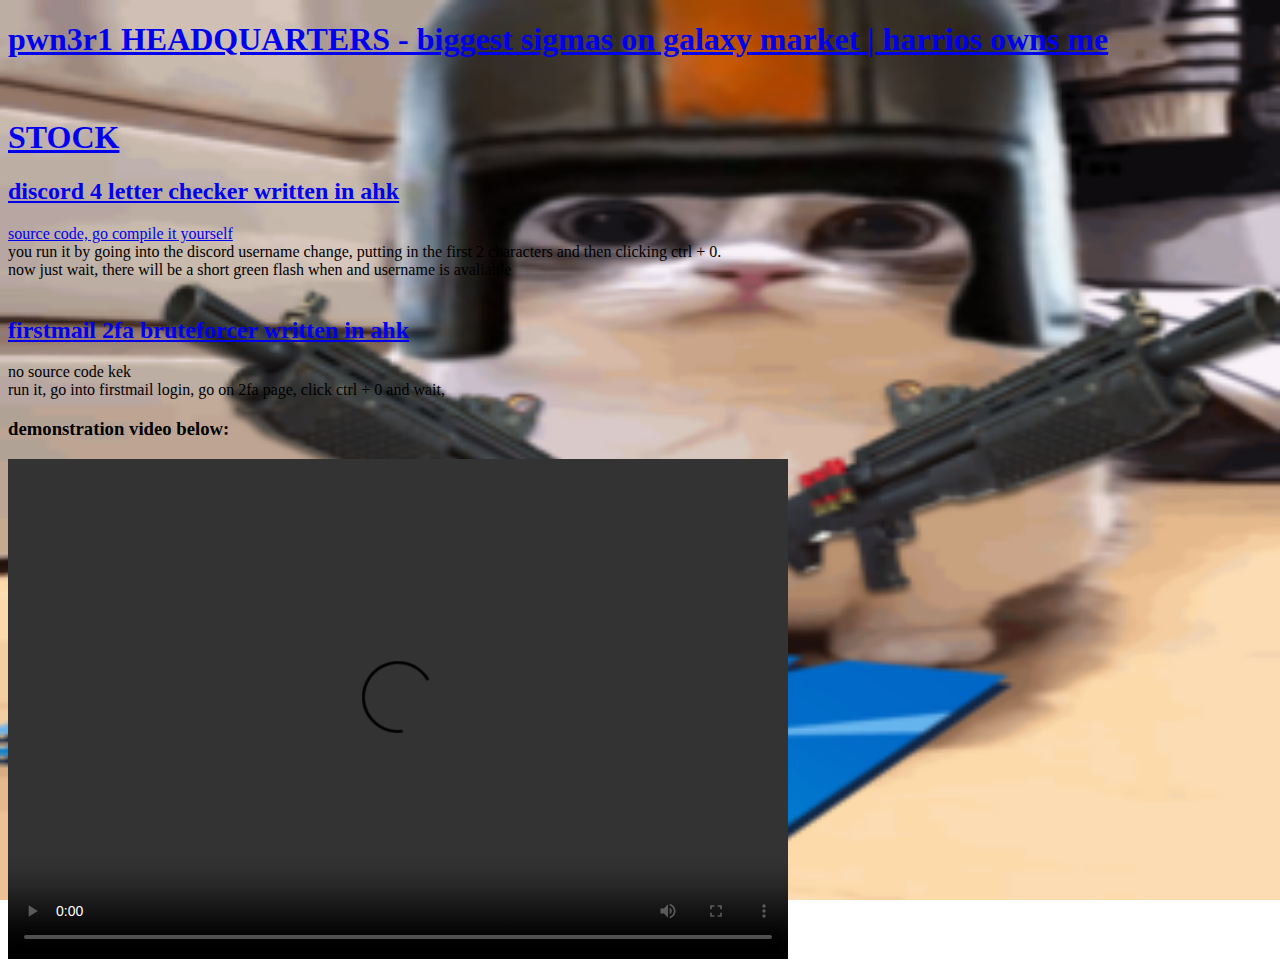
==== index.html @ 16781a07 "stock" ====
<!DOCTYPE html>
<html>
<head>
  <title>pwn3r1</title>
  <link rel="icon" type="image/x-icon" href="pwn3r1.ico">
</head>
<body>
 <style>
body {
  background-image: url('pwn3r1.ico');
  background-repeat: no-repeat;
  background-attachment: fixed;
  background-size: 100% 100%;
}
</style> 


<h1><a href="https://t.me/pwnhq">pwn3r1 HEADQUARTERS - biggest sigmas on galaxy market | harrios owns me</a></h1><br>
<h1><a href="https://pwn3r1.github.io/stock.html">STOCK</a></h1>

<h2><a href="/files/4letter_pwn3r1ware.exe">discord 4 letter checker written in ahk</a></h2>
<a href="/files/source.ahk">source code, go compile it yourself</a><br>
you run it by going into the discord username change, putting in the first 2 characters and then clicking ctrl + 0.<br> now just wait, there will be a short green flash when and username is avaliable<br><br>

<h2><a href="/files/2fafirstmail_pwn3r1ware.exe">firstmail 2fa bruteforcer written in ahk</a></h2>
no source code kek<br>
run it, go into firstmail login, go on 2fa page, click ctrl + 0 and wait,<br>
<h3>demonstration video below:</h3>

 <video width="780" height="500" controls >
  <source src="https://cdn.discordapp.com/attachments/1259228013871108240/1262385164701663382/0715.mp4?ex=6696674d&is=669515cd&hm=99ccae32fda810ac64c8c9be0ae8c78a31056c2745516de99c33644759efdc60&" type="video/mp4">
</video>
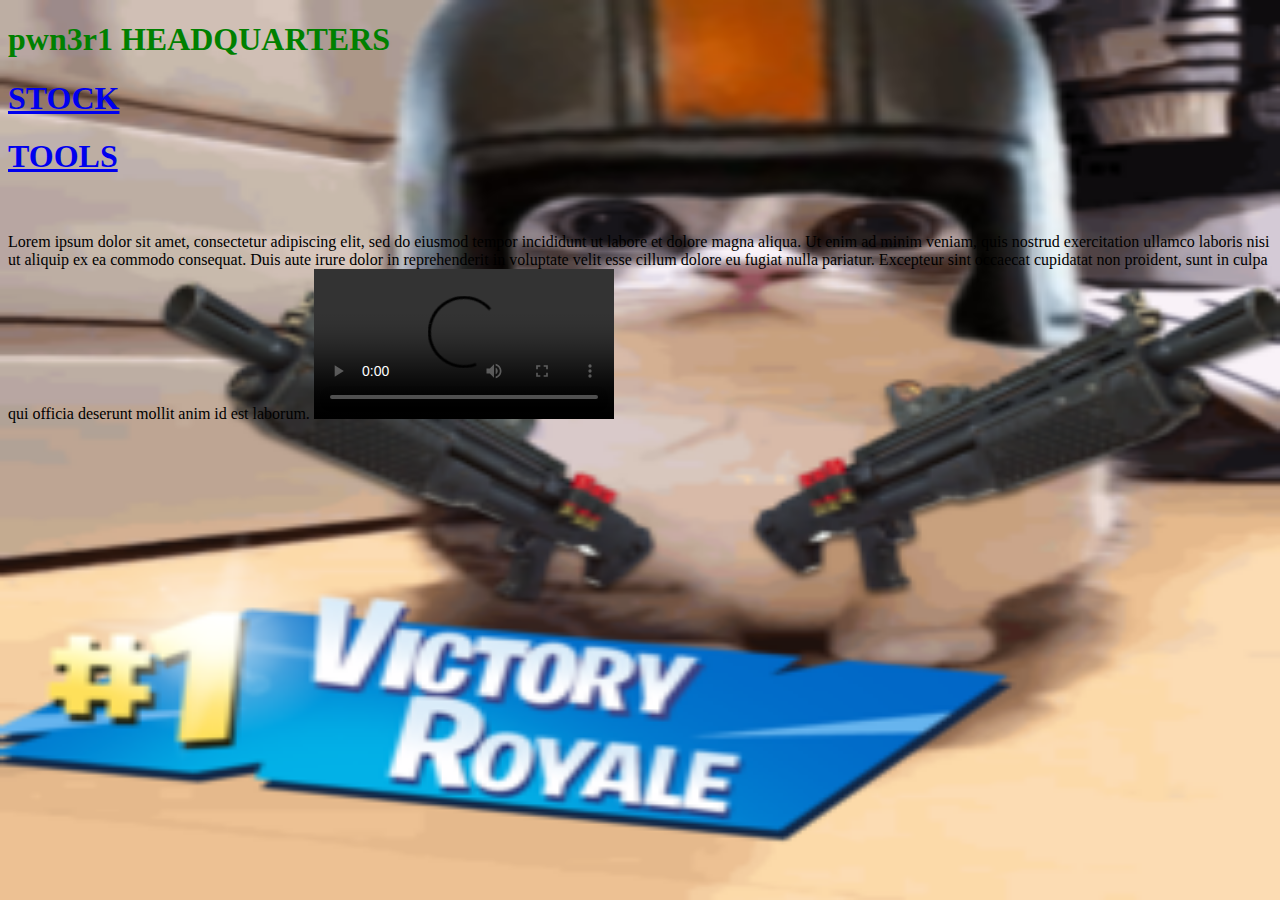
==== commit 3f145ea1: "W commit ngl" ====
--- a/index.html
+++ b/index.html
@@ -1,7 +1,7 @@
 <!DOCTYPE html>
 <html>
 <head>
-  <title>pwn3r1</title>
+  <title>pwn3r1 HQ</title>
   <link rel="icon" type="image/x-icon" href="pwn3r1.ico">
 </head>
 <body>
@@ -14,19 +14,12 @@
 }
 </style> 
 
+<h1><font color="green"> pwn3r1 HEADQUARTERS </font></h1>
+<h1><a href="stock.html">STOCK</a></h1>
+<h1><a href="hackerman.html">TOOLS</a></h1><br><br>
 
-<h1><a href="https://t.me/pwnhq">pwn3r1 HEADQUARTERS - biggest sigmas on galaxy market | harrios owns me</a></h1><br>
-<h1><a href="https://pwn3r1.github.io/stock.html">STOCK</a></h1>
+Lorem ipsum dolor sit amet, consectetur adipiscing elit, sed do eiusmod tempor incididunt ut labore et dolore magna aliqua. Ut enim ad minim veniam, quis nostrud exercitation ullamco laboris nisi ut aliquip ex ea commodo consequat. Duis aute irure dolor in reprehenderit in voluptate velit esse cillum dolore eu fugiat nulla pariatur. Excepteur sint occaecat cupidatat non proident, sunt in culpa qui officia deserunt mollit anim id est laborum.
 
-<h2><a href="/files/4letter_pwn3r1ware.exe">discord 4 letter checker written in ahk</a></h2>
-<a href="/files/source.ahk">source code, go compile it yourself</a><br>
-you run it by going into the discord username change, putting in the first 2 characters and then clicking ctrl + 0.<br> now just wait, there will be a short green flash when and username is avaliable<br><br>
-
-<h2><a href="/files/2fafirstmail_pwn3r1ware.exe">firstmail 2fa bruteforcer written in ahk</a></h2>
-no source code kek<br>
-run it, go into firstmail login, go on 2fa page, click ctrl + 0 and wait,<br>
-<h3>demonstration video below:</h3>
-
- <video width="780" height="500" controls >
-  <source src="https://cdn.discordapp.com/attachments/1259228013871108240/1262385164701663382/0715.mp4?ex=6696674d&is=669515cd&hm=99ccae32fda810ac64c8c9be0ae8c78a31056c2745516de99c33644759efdc60&" type="video/mp4">
+ <video loop controls>
+  <source src="files/0601.mp4" type="video/mp4">
 </video> 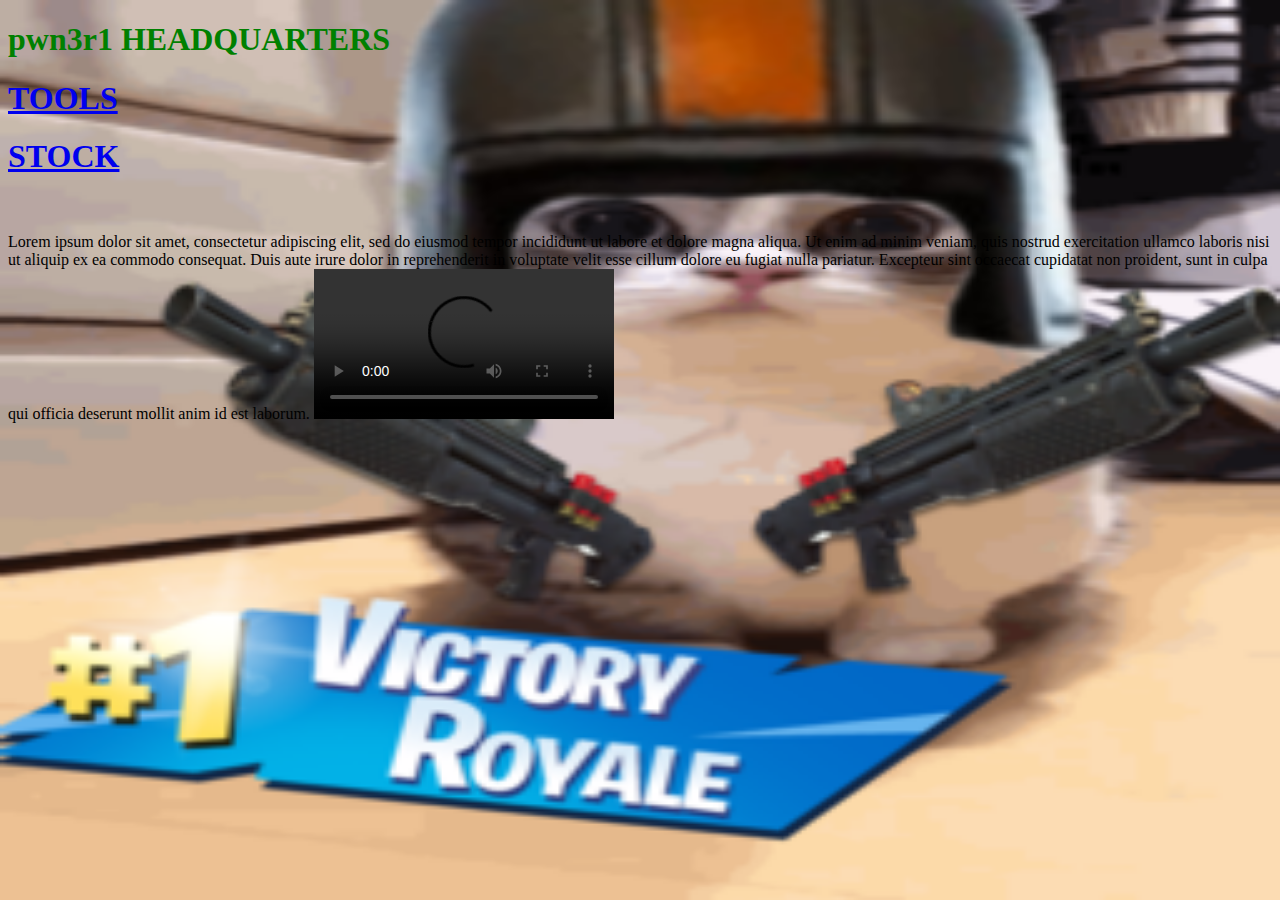
==== commit 6030b804: "autism" ====
--- a/index.html
+++ b/index.html
@@ -15,8 +15,8 @@
 </style> 
 
 <h1><font color="green"> pwn3r1 HEADQUARTERS </font></h1>
-<h1><a href="stock.html">STOCK</a></h1>
-<h1><a href="hackerman.html">TOOLS</a></h1><br><br>
+<h1><a href="hackerman.html">TOOLS</a></h1>
+<h1><a href="stock.html">STOCK</a></h1><br><br>
 
 Lorem ipsum dolor sit amet, consectetur adipiscing elit, sed do eiusmod tempor incididunt ut labore et dolore magna aliqua. Ut enim ad minim veniam, quis nostrud exercitation ullamco laboris nisi ut aliquip ex ea commodo consequat. Duis aute irure dolor in reprehenderit in voluptate velit esse cillum dolore eu fugiat nulla pariatur. Excepteur sint occaecat cupidatat non proident, sunt in culpa qui officia deserunt mollit anim id est laborum.
 
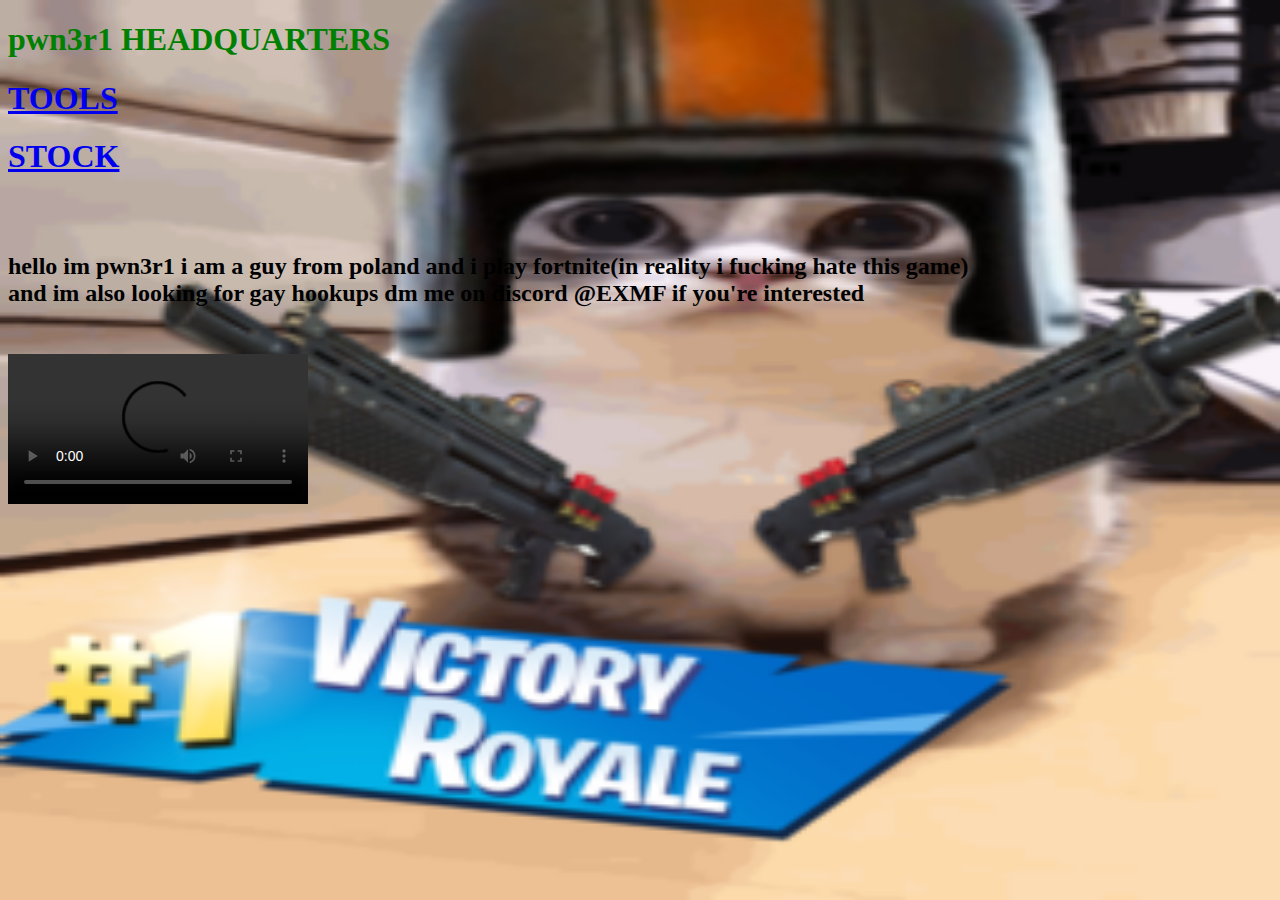
==== commit 44797de9: "change" ====
--- a/index.html
+++ b/index.html
@@ -18,7 +18,7 @@
 <h1><a href="hackerman.html">TOOLS</a></h1>
 <h1><a href="stock.html">STOCK</a></h1><br><br>
 
-Lorem ipsum dolor sit amet, consectetur adipiscing elit, sed do eiusmod tempor incididunt ut labore et dolore magna aliqua. Ut enim ad minim veniam, quis nostrud exercitation ullamco laboris nisi ut aliquip ex ea commodo consequat. Duis aute irure dolor in reprehenderit in voluptate velit esse cillum dolore eu fugiat nulla pariatur. Excepteur sint occaecat cupidatat non proident, sunt in culpa qui officia deserunt mollit anim id est laborum.
+<h2>hello im pwn3r1 i am a guy from poland and i play fortnite(in reality i fucking hate this game)<br>and im also looking for gay hookups dm me on discord @EXMF if you're interested<h2><br>
 
  <video loop controls>
   <source src="files/0601.mp4" type="video/mp4">
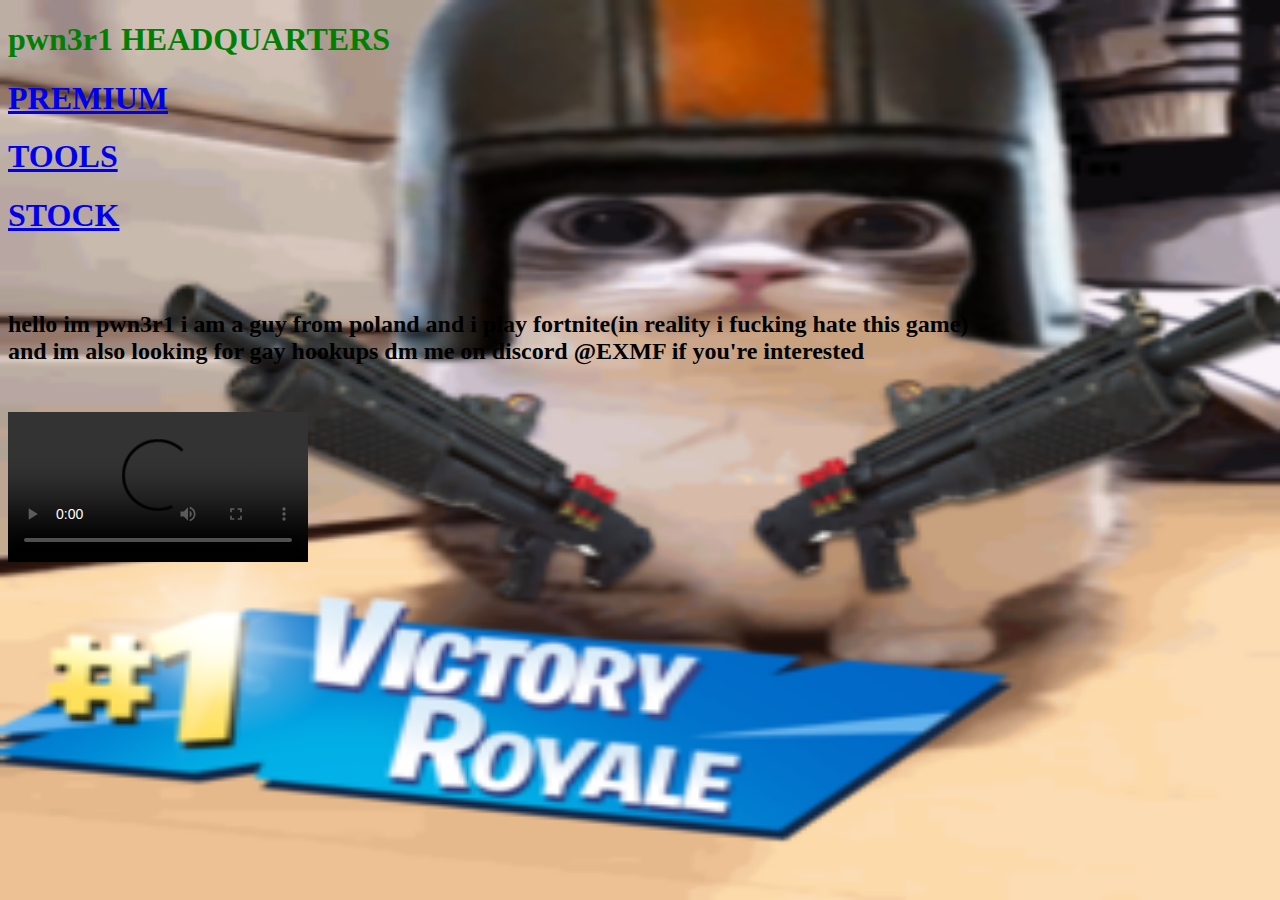
==== commit 215ba895: "aaaaeae" ====
--- a/index.html
+++ b/index.html
@@ -15,6 +15,7 @@
 </style> 
 
 <h1><font color="green"> pwn3r1 HEADQUARTERS </font></h1>
+<h1><a href="premium.html">PREMIUM</a></h1>
 <h1><a href="hackerman.html">TOOLS</a></h1>
 <h1><a href="stock.html">STOCK</a></h1><br><br>
 
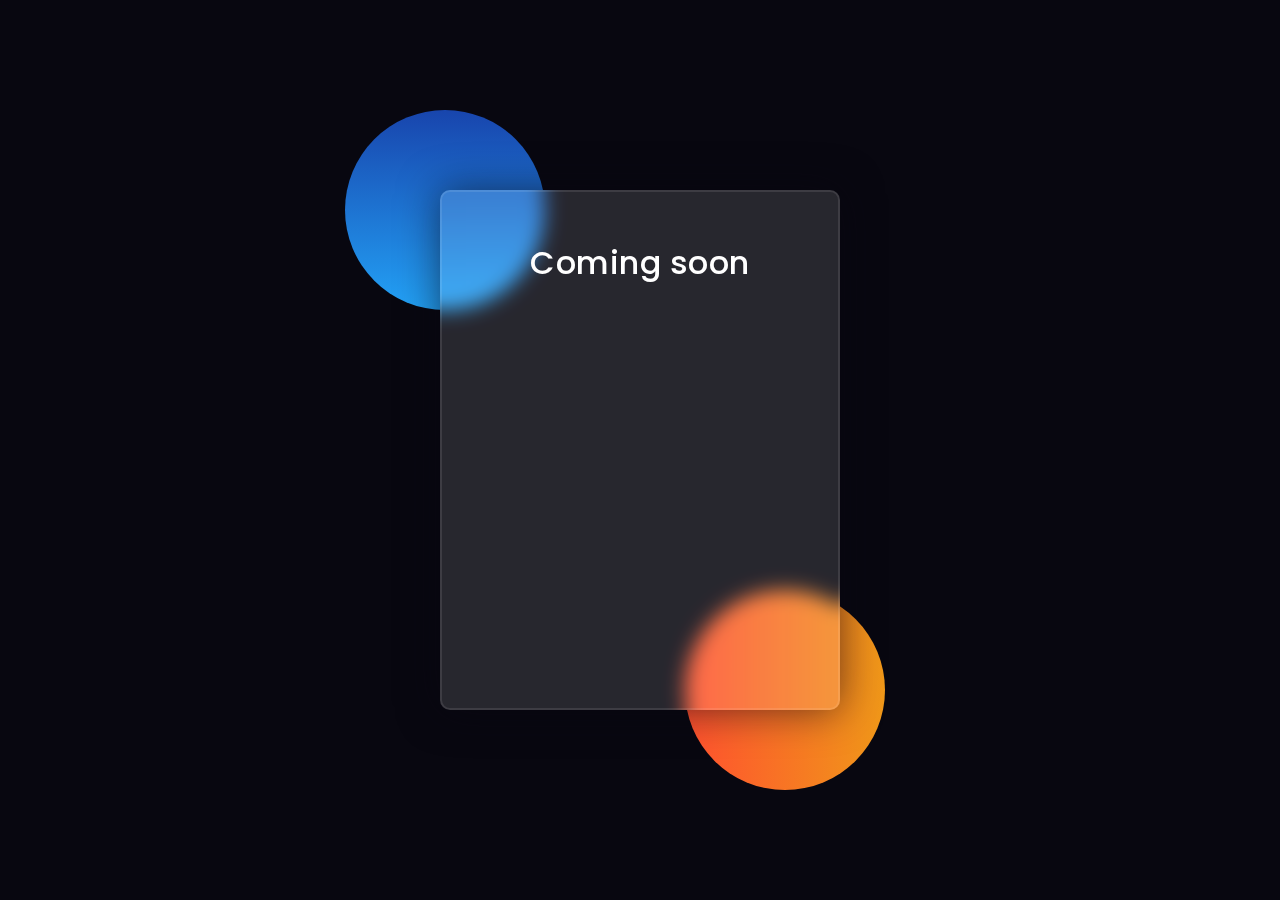
==== commit 9b8b079d: "aaa" ====
--- a/index.html
+++ b/index.html
@@ -1,26 +1,154 @@
 <!DOCTYPE html>
-<html>
+<html lang="en">
 <head>
-  <title>pwn3r1 HQ</title>
-  <link rel="icon" type="image/x-icon" href="pwn3r1.ico">
+  <!-- Design by foolishdeveloper.com -->
+    <title>pwn3r1</title>
+ 
+    <link rel="preconnect" href="https://fonts.gstatic.com">
+    <link rel="stylesheet" href="https://cdnjs.cloudflare.com/ajax/libs/font-awesome/5.15.4/css/all.min.css">
+    <link href="https://fonts.googleapis.com/css2?family=Poppins:wght@300;500;600&display=swap" rel="stylesheet">
+    <!--Stylesheet-->
+    <style media="screen">
+      *,
+*:before,
+*:after{
+    padding: 0;
+    margin: 0;
+    box-sizing: border-box;
+}
+body{
+    background-color: #080710;
+}
+.background{
+    width: 430px;
+    height: 520px;
+    position: absolute;
+    transform: translate(-50%,-50%);
+    left: 50%;
+    top: 50%;
+}
+.background .shape{
+    height: 200px;
+    width: 200px;
+    position: absolute;
+    border-radius: 50%;
+}
+.shape:first-child{
+    background: linear-gradient(
+        #1845ad,
+        #23a2f6
+    );
+    left: -80px;
+    top: -80px;
+}
+.shape:last-child{
+    background: linear-gradient(
+        to right,
+        #ff512f,
+        #f09819
+    );
+    right: -30px;
+    bottom: -80px;
+}
+form{
+    height: 520px;
+    width: 400px;
+    background-color: rgba(255,255,255,0.13);
+    position: absolute;
+    transform: translate(-50%,-50%);
+    top: 50%;
+    left: 50%;
+    border-radius: 10px;
+    backdrop-filter: blur(10px);
+    border: 2px solid rgba(255,255,255,0.1);
+    box-shadow: 0 0 40px rgba(8,7,16,0.6);
+    padding: 50px 35px;
+}
+form *{
+    font-family: 'Poppins',sans-serif;
+    color: #ffffff;
+    letter-spacing: 0.5px;
+    outline: none;
+    border: none;
+}
+form h3{
+    font-size: 32px;
+    font-weight: 500;
+    line-height: 42px;
+    text-align: center;
+}
+
+form h4{
+    font-size: 20px;
+    font-weight: 500;
+    line-height: 42px;
+    text-align: center;
+}
+
+label{
+    display: block;
+    margin-top: 30px;
+    font-size: 16px;
+    font-weight: 500;
+}
+input{
+    display: block;
+    height: 50px;
+    width: 100%;
+    background-color: rgba(255,255,255,0.07);
+    border-radius: 3px;
+    padding: 0 10px;
+    margin-top: 8px;
+    font-size: 14px;
+    font-weight: 300;
+}
+::placeholder{
+    color: #e5e5e5;
+}
+button{
+    margin-top: 50px;
+    width: 100%;
+    background-color: #ffffff;
+    color: #080710;
+    padding: 15px 0;
+    font-size: 18px;
+    font-weight: 600;
+    border-radius: 5px;
+    cursor: pointer;
+}
+.social{
+  margin-top: 30px;
+  display: flex;
+}
+.social div{
+  background: red;
+  width: 150px;
+  border-radius: 3px;
+  padding: 5px 10px 10px 5px;
+  background-color: rgba(255,255,255,0.27);
+  color: #eaf0fb;
+  text-align: center;
+}
+.social div:hover{
+  background-color: rgba(255,255,255,0.47);
+}
+.social .fb{
+  margin-left: 25px;
+}
+.social i{
+  margin-right: 4px;
+}
+
+    </style>
 </head>
 <body>
- <style>
-body {
-  background-image: url('pwn3r1.ico');
-  background-repeat: no-repeat;
-  background-attachment: fixed;
-  background-size: 100% 100%;
-}
-</style> 
+    <div class="background">
+        <div class="shape"></div>
+        <div class="shape"></div>
+    </div>
+    <form>
+        <h3>Coming soon</h3>
 
-<h1><font color="green"> pwn3r1 HEADQUARTERS </font></h1>
-<h1><a href="premium.html">PREMIUM</a></h1>
-<h1><a href="hackerman.html">TOOLS</a></h1>
-<h1><a href="stock.html">STOCK</a></h1><br><br>
-
-<h2>hello im pwn3r1 i am a guy from poland and i play fortnite(in reality i fucking hate this game)<br>and im also looking for gay hookups dm me on discord @EXMF if you're interested<h2><br>
-
- <video loop controls>
-  <source src="files/0601.mp4" type="video/mp4">
-</video> +    </form>
+</body>
+</html>
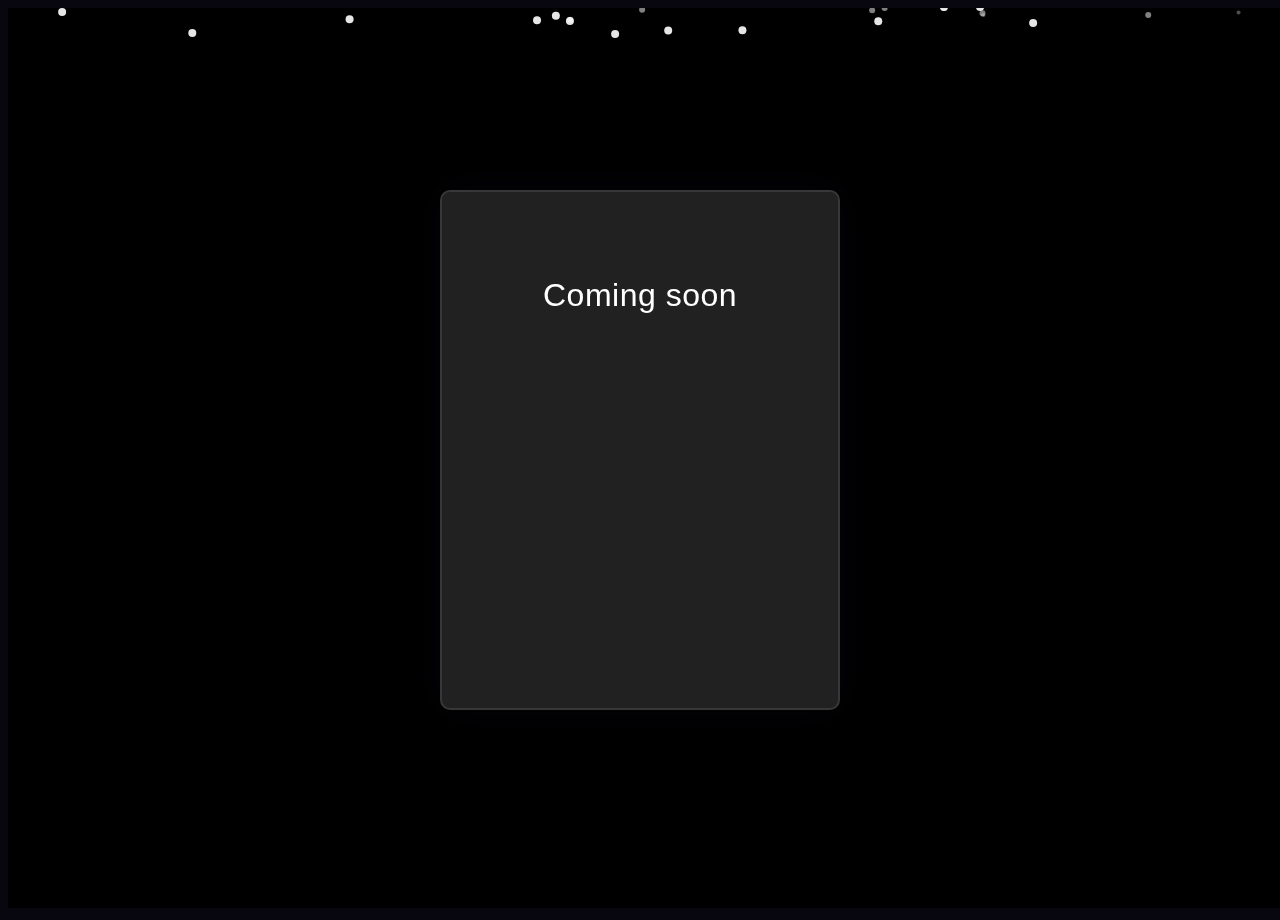
==== commit 5d9a69d2: "revamp" ====
--- a/index.html
+++ b/index.html
@@ -1,154 +1,24 @@
+
+
 <!DOCTYPE html>
 <html lang="en">
-<head>
-  <!-- Design by foolishdeveloper.com -->
+  <head>
+    <meta name="viewport" content="width=device-width, initial-scale=1.0" />
     <title>pwn3r1</title>
- 
-    <link rel="preconnect" href="https://fonts.gstatic.com">
-    <link rel="stylesheet" href="https://cdnjs.cloudflare.com/ajax/libs/font-awesome/5.15.4/css/all.min.css">
-    <link href="https://fonts.googleapis.com/css2?family=Poppins:wght@300;500;600&display=swap" rel="stylesheet">
-    <!--Stylesheet-->
-    <style media="screen">
-      *,
-*:before,
-*:after{
-    padding: 0;
-    margin: 0;
-    box-sizing: border-box;
-}
-body{
-    background-color: #080710;
-}
-.background{
-    width: 430px;
-    height: 520px;
-    position: absolute;
-    transform: translate(-50%,-50%);
-    left: 50%;
-    top: 50%;
-}
-.background .shape{
-    height: 200px;
-    width: 200px;
-    position: absolute;
-    border-radius: 50%;
-}
-.shape:first-child{
-    background: linear-gradient(
-        #1845ad,
-        #23a2f6
-    );
-    left: -80px;
-    top: -80px;
-}
-.shape:last-child{
-    background: linear-gradient(
-        to right,
-        #ff512f,
-        #f09819
-    );
-    right: -30px;
-    bottom: -80px;
-}
-form{
-    height: 520px;
-    width: 400px;
-    background-color: rgba(255,255,255,0.13);
-    position: absolute;
-    transform: translate(-50%,-50%);
-    top: 50%;
-    left: 50%;
-    border-radius: 10px;
-    backdrop-filter: blur(10px);
-    border: 2px solid rgba(255,255,255,0.1);
-    box-shadow: 0 0 40px rgba(8,7,16,0.6);
-    padding: 50px 35px;
-}
-form *{
-    font-family: 'Poppins',sans-serif;
-    color: #ffffff;
-    letter-spacing: 0.5px;
-    outline: none;
-    border: none;
-}
-form h3{
-    font-size: 32px;
-    font-weight: 500;
-    line-height: 42px;
-    text-align: center;
-}
+    <link rel="stylesheet" href="style.css" />
+  </head>
 
-form h4{
-    font-size: 20px;
-    font-weight: 500;
-    line-height: 42px;
-    text-align: center;
-}
-
-label{
-    display: block;
-    margin-top: 30px;
-    font-size: 16px;
-    font-weight: 500;
-}
-input{
-    display: block;
-    height: 50px;
-    width: 100%;
-    background-color: rgba(255,255,255,0.07);
-    border-radius: 3px;
-    padding: 0 10px;
-    margin-top: 8px;
-    font-size: 14px;
-    font-weight: 300;
-}
-::placeholder{
-    color: #e5e5e5;
-}
-button{
-    margin-top: 50px;
-    width: 100%;
-    background-color: #ffffff;
-    color: #080710;
-    padding: 15px 0;
-    font-size: 18px;
-    font-weight: 600;
-    border-radius: 5px;
-    cursor: pointer;
-}
-.social{
-  margin-top: 30px;
-  display: flex;
-}
-.social div{
-  background: red;
-  width: 150px;
-  border-radius: 3px;
-  padding: 5px 10px 10px 5px;
-  background-color: rgba(255,255,255,0.27);
-  color: #eaf0fb;
-  text-align: center;
-}
-.social div:hover{
-  background-color: rgba(255,255,255,0.47);
-}
-.social .fb{
-  margin-left: 25px;
-}
-.social i{
-  margin-right: 4px;
-}
-
-    </style>
-</head>
-<body>
-    <div class="background">
-        <div class="shape"></div>
-        <div class="shape"></div>
+  <body>
+    <canvas id="canvas"></canvas>
+    <script src="snow.js"></script>
+	
+	
+	    <div class="background">
     </div>
     <form>
         <h3>Coming soon</h3>
+		</form>
+	
+  </body>
+</html>
 
-    </form>
-</body>
-</html>
--- a/style.css
+++ b/style.css
@@ -0,0 +1,128 @@
+
+
+* {
+  box-sizing: border-box;
+}
+
+body{
+    background-color: #080710;
+}
+.background{
+    width: 430px;
+    height: 520px;
+    position: absolute;
+    transform: translate(-50%,-50%);
+    left: 50%;
+    top: 50%;
+}
+.background .shape{
+    height: 200px;
+    width: 200px;
+    position: absolute;
+    border-radius: 50%;
+}
+.shape:first-child{
+    background: linear-gradient(
+        #1845ad,
+        #23a2f6
+    );
+    left: -80px;
+    top: -80px;
+}
+.shape:last-child{
+    background: linear-gradient(
+        to right,
+        #ff512f,
+        #f09819
+    );
+    right: -30px;
+    bottom: -80px;
+}
+form{
+    height: 520px;
+    width: 400px;
+    background-color: rgba(255,255,255,0.13);
+    position: absolute;
+    transform: translate(-50%,-50%);
+    top: 50%;
+    left: 50%;
+    border-radius: 10px;
+    backdrop-filter: blur(10px);
+    border: 2px solid rgba(255,255,255,0.1);
+    box-shadow: 0 0 40px rgba(8,7,16,0.6);
+    padding: 50px 35px;
+}
+form *{
+    font-family: 'Poppins',sans-serif;
+    color: #ffffff;
+    letter-spacing: 0.5px;
+    outline: none;
+    border: none;
+}
+form h3{
+    font-size: 32px;
+    font-weight: 500;
+    line-height: 42px;
+    text-align: center;
+}
+
+form h4{
+    font-size: 20px;
+    font-weight: 500;
+    line-height: 42px;
+    text-align: center;
+}
+
+label{
+    display: block;
+    margin-top: 30px;
+    font-size: 16px;
+    font-weight: 500;
+}
+input{
+    display: block;
+    height: 50px;
+    width: 100%;
+    background-color: rgba(255,255,255,0.07);
+    border-radius: 3px;
+    padding: 0 10px;
+    margin-top: 8px;
+    font-size: 14px;
+    font-weight: 300;
+}
+::placeholder{
+    color: #e5e5e5;
+}
+button{
+    margin-top: 50px;
+    width: 100%;
+    background-color: #ffffff;
+    color: #080710;
+    padding: 15px 0;
+    font-size: 18px;
+    font-weight: 600;
+    border-radius: 5px;
+    cursor: pointer;
+}
+.social{
+  margin-top: 30px;
+  display: flex;
+}
+.social div{
+  background: red;
+  width: 150px;
+  border-radius: 3px;
+  padding: 5px 10px 10px 5px;
+  background-color: rgba(255,255,255,0.27);
+  color: #eaf0fb;
+  text-align: center;
+}
+.social div:hover{
+  background-color: rgba(255,255,255,0.47);
+}
+.social .fb{
+  margin-left: 25px;
+}
+.social i{
+  margin-right: 4px;
+}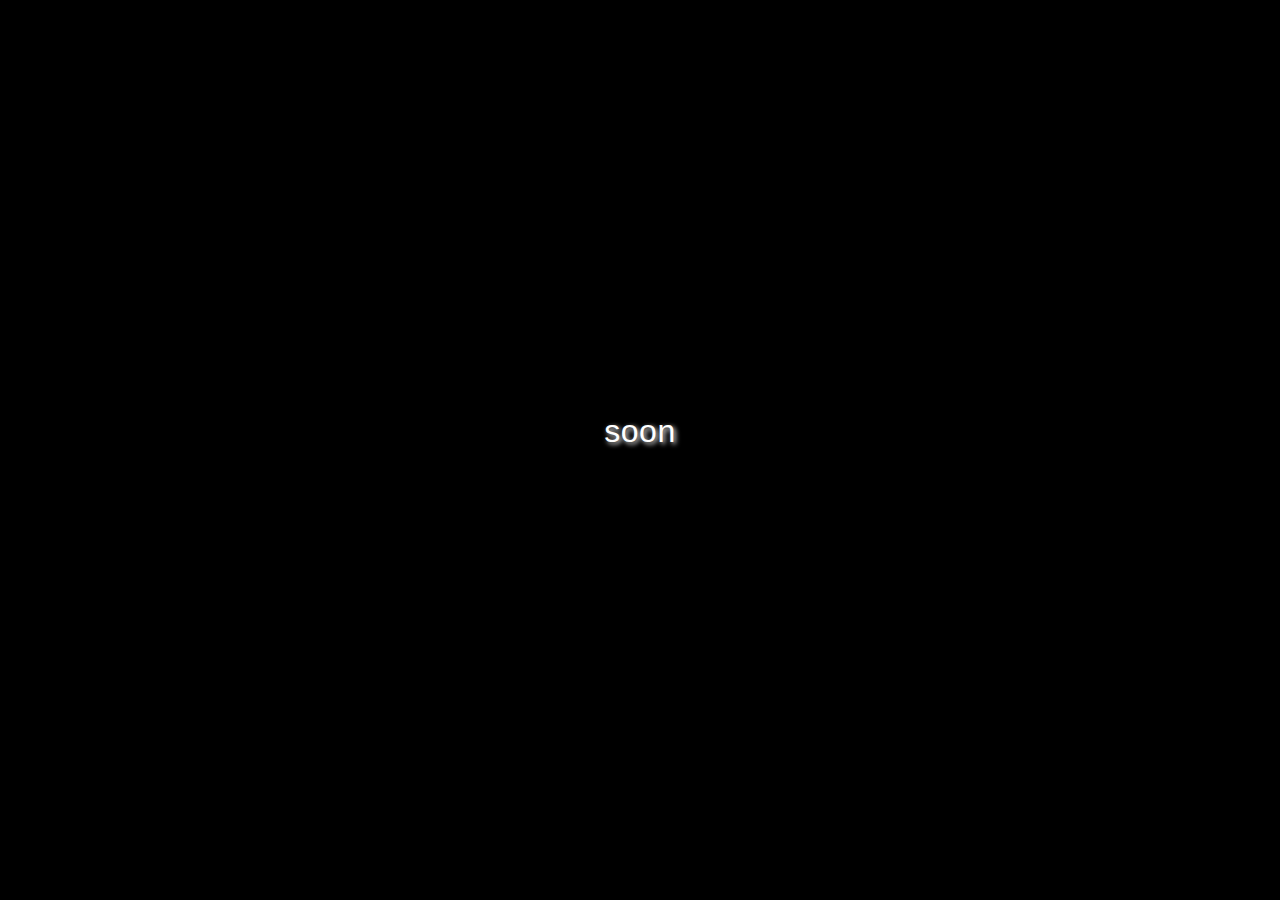
==== commit 3b1c5490: "hhnhnb" ====
--- a/index.html
+++ b/index.html
@@ -10,14 +10,20 @@
 
   <body>
     <canvas id="canvas"></canvas>
-    <script src="snow.js"></script>
-	
-	
-	    <div class="background">
-    </div>
-    <form>
-        <h3>Coming soon</h3>
-		</form>
+	<br>
+	<br>
+	<br>
+	<br>
+	<br>
+	<br>
+	<br>
+	<br>
+	<br>
+	<br>
+	<br>
+	<br>
+	<br>
+	<h3><a class='btn btn-link' href="https://discordlookup.com/user/630820524695748628">soon</a></h3>
 	
   </body>
 </html>
--- a/style.css
+++ b/style.css
@@ -5,7 +5,7 @@
 }
 
 body{
-    background-color: #080710;
+    background-color: #000000;
 }
 .background{
     width: 430px;
@@ -15,114 +15,25 @@
     left: 50%;
     top: 50%;
 }
-.background .shape{
-    height: 200px;
-    width: 200px;
-    position: absolute;
-    border-radius: 50%;
-}
-.shape:first-child{
-    background: linear-gradient(
-        #1845ad,
-        #23a2f6
-    );
-    left: -80px;
-    top: -80px;
-}
-.shape:last-child{
-    background: linear-gradient(
-        to right,
-        #ff512f,
-        #f09819
-    );
-    right: -30px;
-    bottom: -80px;
-}
-form{
-    height: 520px;
-    width: 400px;
-    background-color: rgba(255,255,255,0.13);
-    position: absolute;
-    transform: translate(-50%,-50%);
-    top: 50%;
-    left: 50%;
-    border-radius: 10px;
-    backdrop-filter: blur(10px);
-    border: 2px solid rgba(255,255,255,0.1);
-    box-shadow: 0 0 40px rgba(8,7,16,0.6);
-    padding: 50px 35px;
-}
-form *{
+h3{
     font-family: 'Poppins',sans-serif;
     color: #ffffff;
     letter-spacing: 0.5px;
     outline: none;
     border: none;
-}
-form h3{
     font-size: 32px;
     font-weight: 500;
     line-height: 42px;
     text-align: center;
+    text-shadow: 2px 2px 5px white;
+}
+a {
+    color: white;
+    text-decoration: none;
 }
 
-form h4{
-    font-size: 20px;
-    font-weight: 500;
-    line-height: 42px;
-    text-align: center;
-}
-
-label{
-    display: block;
-    margin-top: 30px;
-    font-size: 16px;
-    font-weight: 500;
-}
-input{
-    display: block;
-    height: 50px;
-    width: 100%;
-    background-color: rgba(255,255,255,0.07);
-    border-radius: 3px;
-    padding: 0 10px;
-    margin-top: 8px;
-    font-size: 14px;
-    font-weight: 300;
-}
-::placeholder{
-    color: #e5e5e5;
-}
-button{
-    margin-top: 50px;
-    width: 100%;
-    background-color: #ffffff;
-    color: #080710;
-    padding: 15px 0;
-    font-size: 18px;
-    font-weight: 600;
-    border-radius: 5px;
-    cursor: pointer;
-}
-.social{
-  margin-top: 30px;
-  display: flex;
-}
-.social div{
-  background: red;
-  width: 150px;
-  border-radius: 3px;
-  padding: 5px 10px 10px 5px;
-  background-color: rgba(255,255,255,0.27);
-  color: #eaf0fb;
-  text-align: center;
-}
-.social div:hover{
-  background-color: rgba(255,255,255,0.47);
-}
-.social .fb{
-  margin-left: 25px;
-}
-.social i{
-  margin-right: 4px;
+a:hover {
+    color:white; 
+    text-decoration:none; 
+    cursor:pointer;  
 }